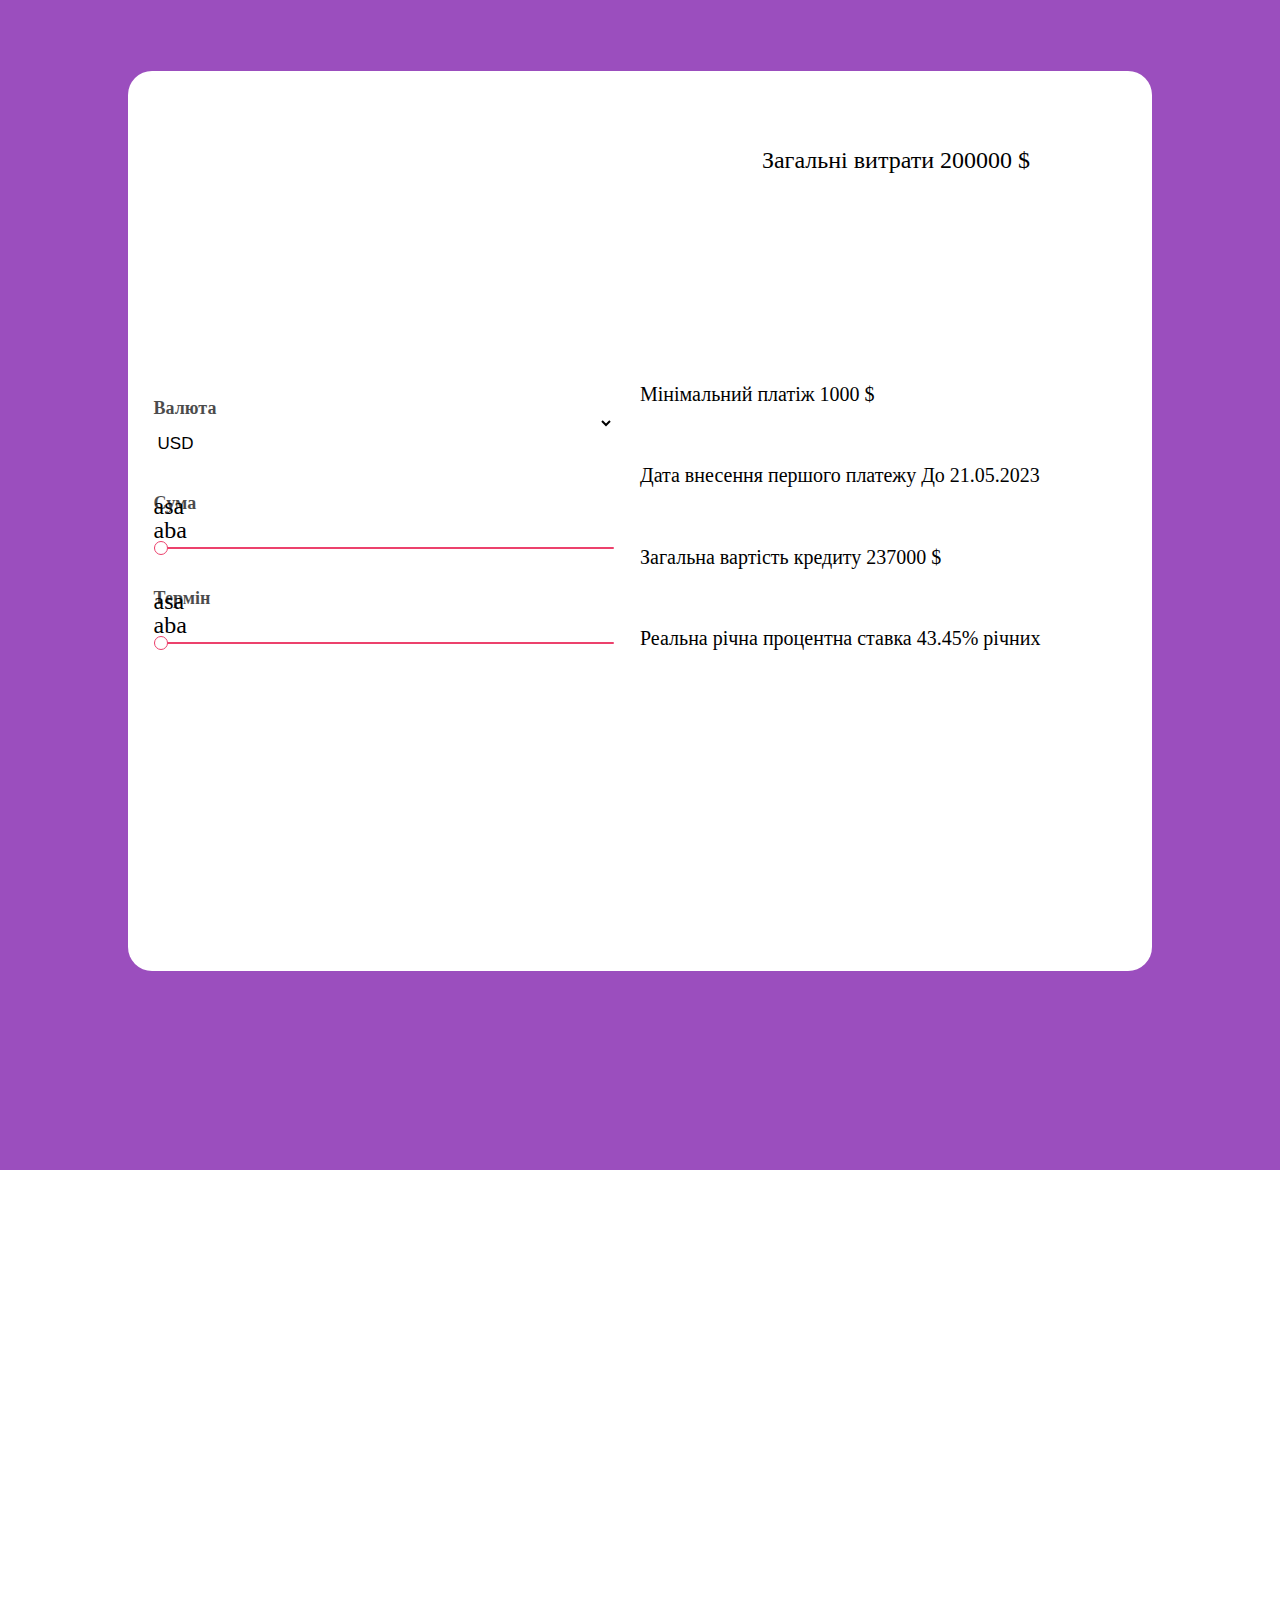
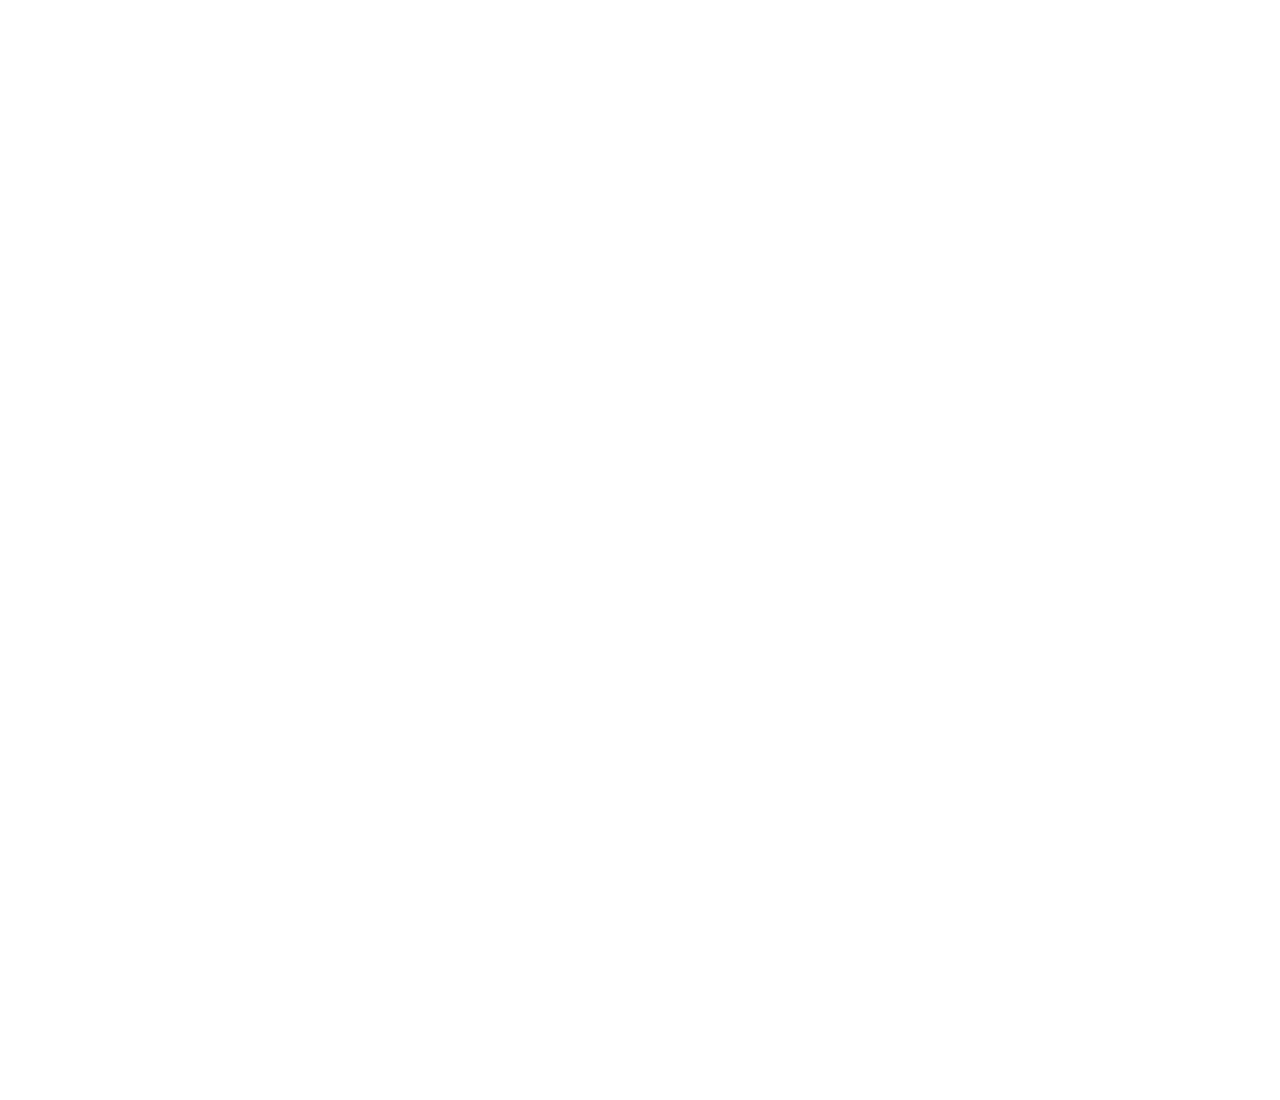
==== forme/mc_rusiya/index.html @ a01acc4b "ss" ====
<!DOCTYPE html>
<html lang="en">
<head>
    <meta charset="UTF-8">
    <meta http-equiv="X-UA-Compatible" content="IE=edge">
    <meta name="viewport" content="width=device-width, initial-scale=1.0">
    <link rel="stylesheet" href="css/index.css">
    <title>MC_Rusiya production</title>
</head>
<body>
    <article class="fourth_block">
        <div class="fourth_block-wrapper">
            <div class="fourth_block-content">
                <div class="content-input_block">
                    <div class="fourth_block-valute_chose">
                        <label class="input_name">Валюта</label>
                            <label class="dnone">valute
                                <select class="input_valute" >
                                    <option value="$">USD</option>
                                    <option value="€">EUR</option>
                                    <option value="₴">UAH</option>
                                </select>
                            </label>
                    </div>
                    <div class="fourth_block-suma_chose">
                        <label class="input_name">Сумa</label>
                            
                        <input type="range" data-calc-param="amount" data-calc-source="" step="1" min="0" max="11" value="0" class="has-value" placeholder="range">
                        <div class="input_sum_real">asa</div>
                        <div class="input_sum_result">aba</div>


                    </div>
                    <div class="fourth_block-termin_chose">
                    <label class="input_name">Термін</label>
                            <input type="range" data-calc-param="amount" data-calc-source="" step="1" min="0" max="11" value="0" class="has-value_term has-value" placeholder="range">
                    <div class="input_term_real">asa</div>
                    <div class="input_term_result">aba</div>    
                    </div>
                </div>
                <div class="content-result_block">
                    <div class="result_block-header">
                        <div class="header_content">
                            <span class="item">Загальні витрати</span>
                            <span class="item_over_pay">200000</span>
                            <span class="item_curency">$</span>
                        </div>
                    </div>
                    <div class="result_block-min_pay">
                        <div class="header_content">
                            <span class="item">Мінімальний платіж</span>
                            <span class="item_min_pay">1000</span>
                            <span class="item_curency">$</span>
                        </div>
                    </div>
                    <div class="result_block-first_pay_date">
                        <div class="header_content">
                            <span class="item">Дата внесення першого платежу</span>
                            <span class="item">До 21.05.2023</span>
                        </div>
                    </div>
                    <div class="result_block-credit_sum">
                        <div class="header_content">
                            <span class="item">Загальна вартість кредиту</span>
                            <span class="item_sum">237000</span>
                            <span class="item_curency">$</span>
                        </div>
                    </div>
                    <div class="result_block-year_procent">
                        <div class="header_content">
                            <span class="item">Реальна річна процентна ставка</span>
                            <span class="item_year_percent">43.45% річних</span>
                        </div>
                    </div>       
                </div>
            </div>
        </div>
    </article>
    <script src="js/index.js"></script>
</body>
</html>
---- forme/mc_rusiya/css/index.css ----
* {
    padding: 0;
    margin: 0;
    border: 0;
}
*, :after, :before {
    -moz-box-sizing: border-box;
    -webkit-box-sizing: border-box;
    box-sizing: border-box;
}
:active, :focus {
    outline: 0;
}
a:active, a:focus {
    outline: 0;
}
aside, footer, header, nav {
    display: block;
}
body, html {
    height: 300vh;
    width: 100%;
    font-size: 100%;
    line-height: 1;
    font-size: 24px;
    -ms-text-size-adjust: 100%;
    -moz-text-size-adjust: 100%;
    -webkit-text-size-adjust: 100%}


button, input, textarea {
    font-family: inherit;
}
input::-ms-clear {
    display: none;
}
button {
    cursor: pointer;
}
button::-moz-focus-inner {
    padding: 0;
    border: 0;
}
a, a:visited {
    text-decoration: none;
}
a:hover {
    text-decoration: none;
}
ul li {
    list-style: none;
}
li {
    list-style: none;
}
img {
    vertical-align: top;
}
h1, h2, h3, h4, h5, h6 {
    font-size: inherit;
    font-weight: inherit;
}
 /* Кінець обнуляючого */

.fourth_block-wrapper{
    background-color: #9b4ebe;
    width: 100%;
    height:130vh; 
    display: flex;
    align-items: center;
    justify-content: center;
}
.fourth_block-content{
    width: 80%;
    height: 100vh;
    background-color: #fff;
    border-radius: 24px;
    margin-bottom: 10%;
    display: flex;
    flex-direction:row;
    flex-wrap: nowrap;
    justify-content: center;
    align-items: center;
}
.content-input_block{
    width: 50%;
    height: inherit;
    display: flex;
    flex-direction: column;
    flex-wrap: nowrap;
    justify-content: center;
    align-items:center;
}
.content-result_block{
    width: 50%;
    height: inherit;
    
}

.fourth_block-valute_chose{
    position: relative;
    width: 100%;
    height: 55px;
    margin-left: 10%;
    margin-bottom: 40px;
}
.fourth_block-suma_chose{
    position: relative;
    width: 100%;
    height: 55px;
    margin-left: 10%;
    margin-bottom: 40px;
}
.fourth_block-termin_chose{
    position: relative;
    width: 100%;
    height: 55px;
    margin-left: 10%;
}
.input_name{
   opacity: 0.7;
   font-size: 18px;
   font-weight:600;
   position: absolute;
   top:0;
   left:0;
}
.dnone{
    color:#fff;
}
.input_valute{
    position: absolute;
    left:0;
    bottom:0;
    width:90%;
    height:auto;
    padding-top: 40.33px;
    z-index: 1;
    background-color: transparent;
    font-size: 17px;
}
.has-value{
    width: 90%;
    height: auto;
    position: absolute;
    left:0;
    bottom:0;
}
input[type="range"] {
    -webkit-appearance:none;
    height: 2px;  
    border-radius: 5px; 
    background-color: #ec416c;
  }
  input[type=range]::-webkit-slider-thumb {
    -webkit-appearance:none;
    width: 14px;
    height: 14px;
    border-radius: 50%;
    background-color: #fff;
    border: 1px solid #ec416c;
  }
.content-result_block{
    width: 50%;
    height: inherit;
    display: flex;
    flex-direction: column;
    flex-wrap: wrap;    
    
    justify-content: center;
    position: relative;
}
.result_block-header{
    position: absolute;
    top:0;
    margin-top: 15%;
    width: 100%;
    text-align: center;
}  
.result_block-min_pay{
    margin-top: 20%;
    
}
.result_block-year_procent{
    margin-bottom: 22%;
}
.result_block-min_pay,.result_block-first_pay_date,.result_block-credit_sum,.result_block-year_procent{
    padding: 6% 0;
    font-size: 20px;
    margin-right: 3%;
    
}
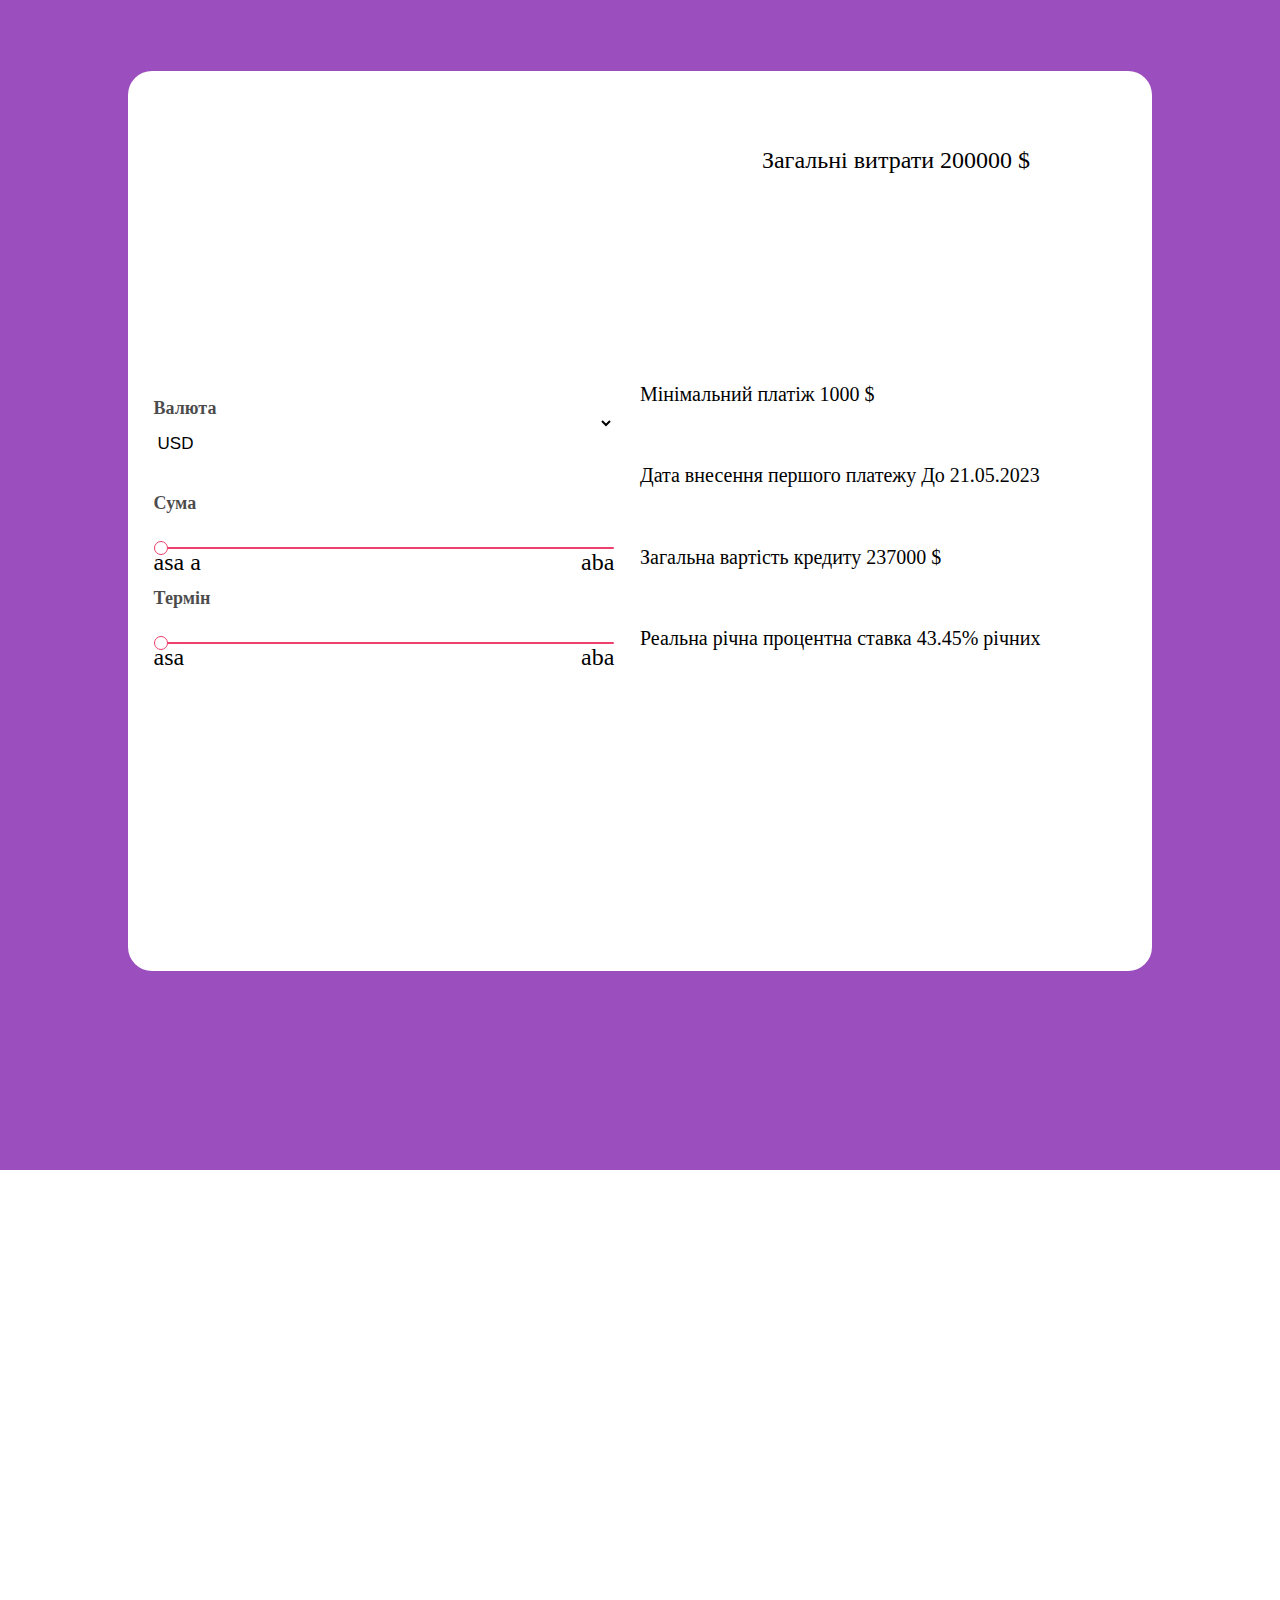
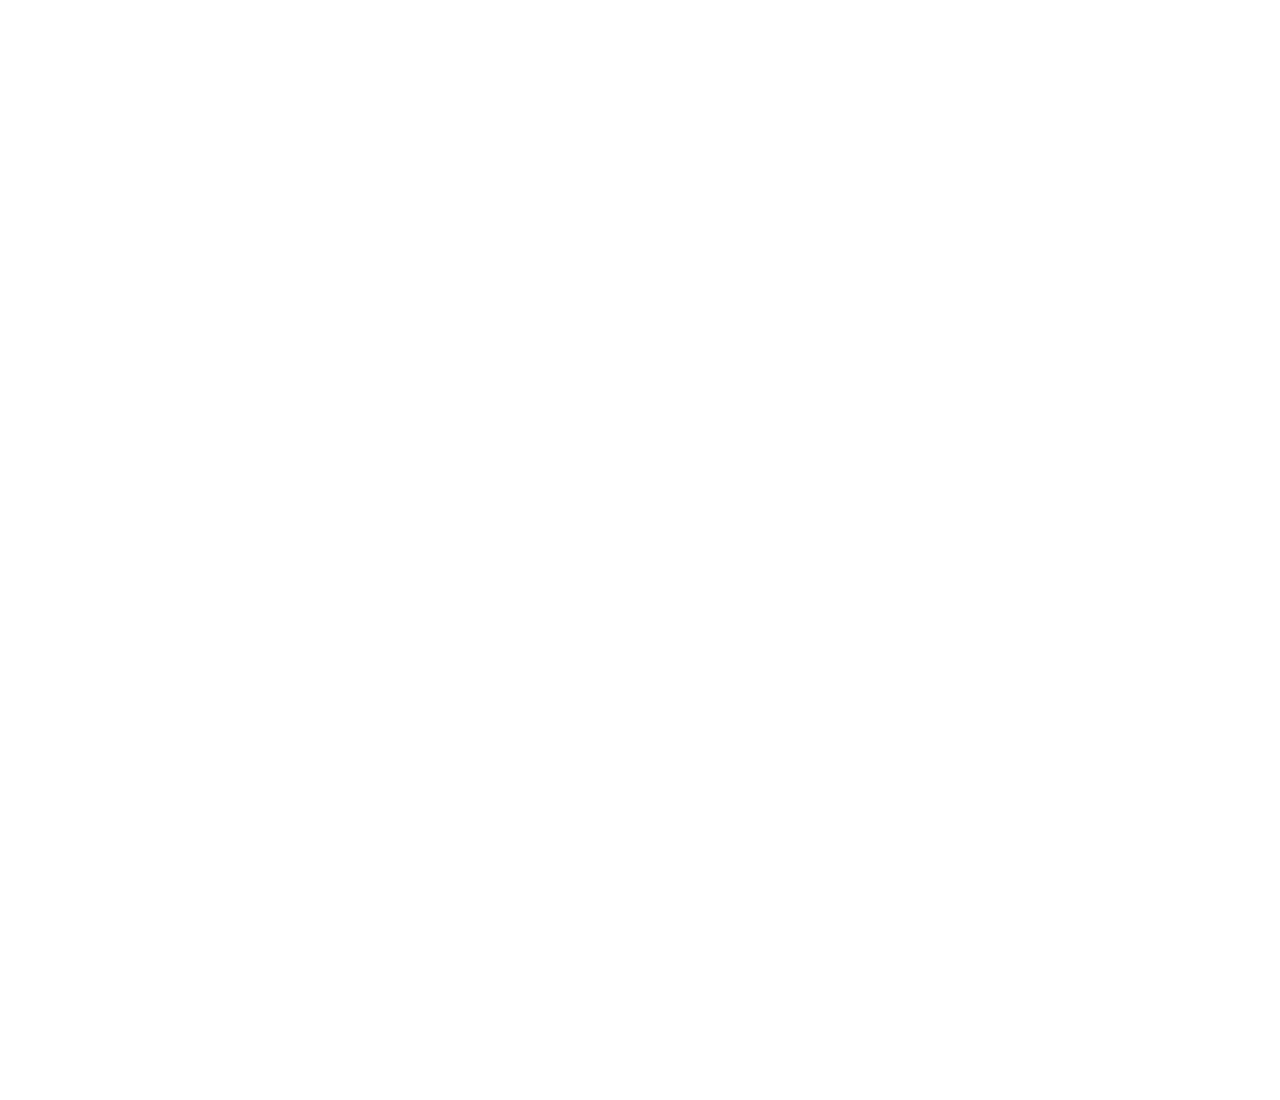
==== commit 774c67f8: "рннр" ====
--- a/forme/mc_rusiya/index.html
+++ b/forme/mc_rusiya/index.html
@@ -25,17 +25,17 @@
                     <div class="fourth_block-suma_chose">
                         <label class="input_name">Сумa</label>
                             
-                        <input type="range" data-calc-param="amount" data-calc-source="" step="1" min="0" max="11" value="0" class="has-value" placeholder="range">
-                        <div class="input_sum_real">asa</div>
-                        <div class="input_sum_result">aba</div>
+                        <input type="range" data-calc-param="amount" data-calc-source="" step="1" min="0" max="10" value="0" class="has-value_sum has-value" placeholder="range">
+                        <div class="input_sum_real">asa <span class="item_curency">a</span></div>
+                        <div class="input_sum_result">aba <span class="item_curency"></span></div>
 
 
                     </div>
                     <div class="fourth_block-termin_chose">
                     <label class="input_name">Термін</label>
-                            <input type="range" data-calc-param="amount" data-calc-source="" step="1" min="0" max="11" value="0" class="has-value_term has-value" placeholder="range">
-                    <div class="input_term_real">asa</div>
-                    <div class="input_term_result">aba</div>    
+                            <input type="range" data-calc-param="amount" data-calc-source="" step="1" min="0" max="10" value="0" class="has-value_term has-value" placeholder="range">
+                    <div class="input_term_real">asa <span class="item_curency"></span></div>
+                    <div class="input_term_result">aba <span class="item_curency"></span></div>    
                     </div>
                 </div>
                 <div class="content-result_block">
--- a/forme/mc_rusiya/css/index.css
+++ b/forme/mc_rusiya/css/index.css
@@ -190,6 +190,18 @@
     margin-right: 3%;
     
 }
+.input_sum_real,.input_term_real{
+position: absolute;
+bottom: 0;
+left:0;
+margin-bottom: -5%;
+}
+.input_sum_result,.input_term_result{
+position: absolute;
+bottom: 0;
+right: 10%;
+margin-bottom: -5%;
+}
 
    
   
